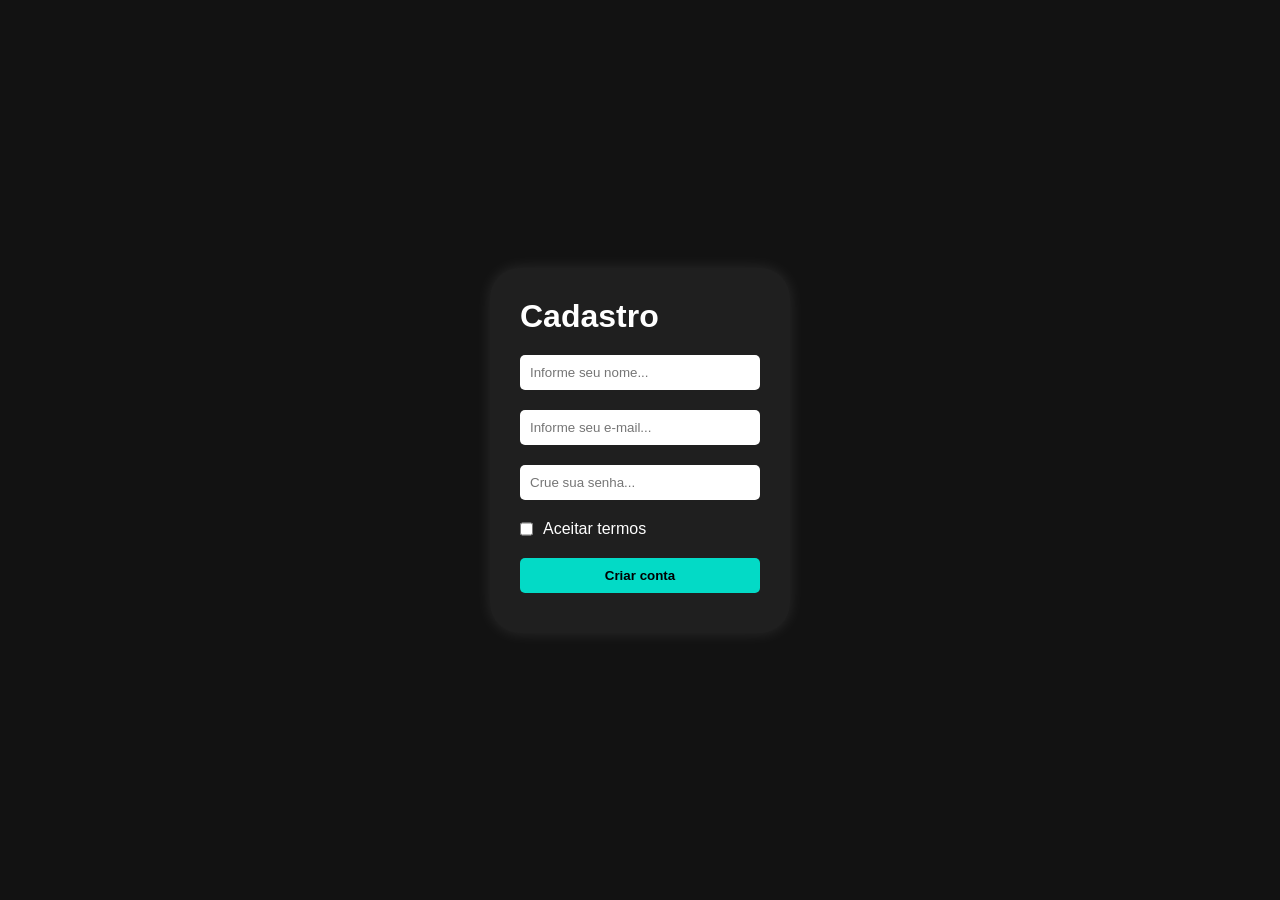
==== cadastro/cadastro.html @ cfc8d1a9 "Adicionado formulário de cadastro" ====
<!DOCTYPE html>
<html lang="pt-BR">
<head>
    <meta charset="UTF-8">
    <meta name="viewport" content="width=device-width, initial-scale=1.0">
    <title>Cadastro</title>
    <link rel="stylesheet" href="style.css">
</head>
<body>
    <div class="login-container">
        <h1>Cadastro</h1>
        <form id="registerForm">
            <input type="text" id="usuario" placeholder="Informe seu nome...">
            <input type="text" id="email" placeholder="Informe seu e-mail...">
            <input type="text" id="senha" placeholder="Crue sua senha...">
            <div class="termsCheck">
                <input type="checkbox" name="terms" id="terms">
                <label for="terms">Aceitar termos</label>
            </div>
            <button type="submit">Criar conta</button>
            <p id="mensagem"></p>
        </form>
    </div>
</body>
<script src="scriptCadastro.js"></script>
</html>
---- cadastro/style.css ----
*{
    margin: 0;
    padding: 0;

    box-sizing: border-box;
}

body{
    font-family: Arial, sans-serif;
    background-color: #121212;
    color: #fff;
    display: flex;
    justify-content: center;
    align-items: center;
    height: 100vh;
}

.login-container{
    background-color: #1f1f1f;
    padding: 30px;
    border-radius: 30px;
    box-shadow: 0 0 15px rgba(255, 255, 255, 0.1);
    width: 300px;

    input{
        width: 100%;
        margin-bottom: 20px;
        padding: 10px;
        border: none;
        border-radius: 5px;
    }
    
    input:nth-child(1){
        margin-top: 20px;
    }

    .termsCheck{
        display: inline-flex;
        gap: 10px;

        margin-bottom: 20px;

        input{
            margin: 0;
        }

        label{
            white-space: nowrap;
        }
    }
}

button{
    width: 100%;
    padding: 10px;
    background-color: #03dac6;
    color: #000;
    border: none;
    border-radius: 5px;
    font-weight: bold;
    cursor: pointer;
}

button:hover {
    background-color: #00bfa5;
}

#mensagem{
    margin-top: 10px;
    color: #ff5252;
    font-weight: bold;
}
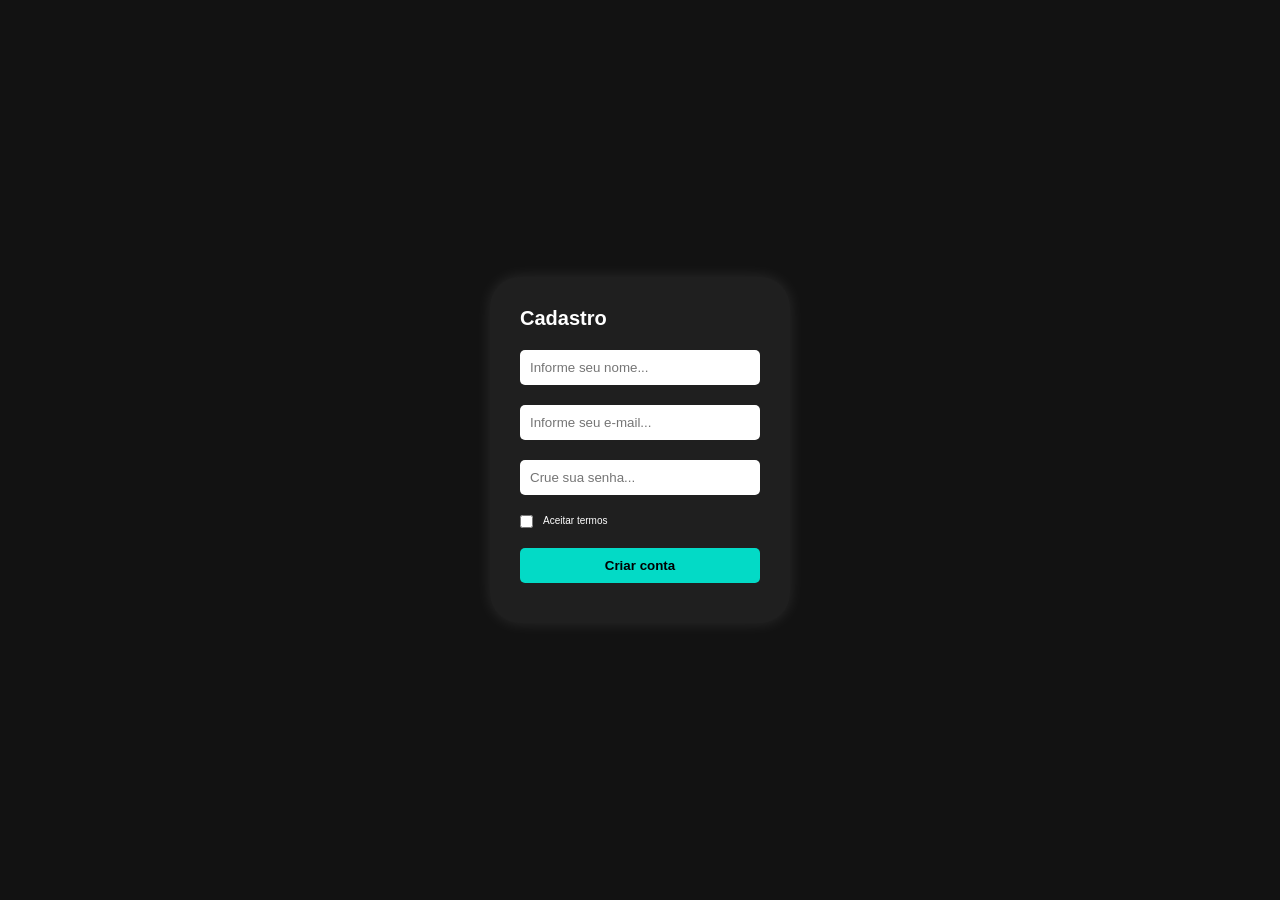
==== commit 07ad668c: "Adicionado estilização global" ====
--- a/cadastro/cadastro.html
+++ b/cadastro/cadastro.html
@@ -5,6 +5,7 @@
     <meta name="viewport" content="width=device-width, initial-scale=1.0">
     <title>Cadastro</title>
     <link rel="stylesheet" href="style.css">
+    <link rel="stylesheet" href="../global.css">
 </head>
 <body>
     <div class="login-container">
--- a/cadastro/style.css
+++ b/cadastro/style.css
@@ -17,28 +17,28 @@
 
 .login-container{
     background-color: #1f1f1f;
-    padding: 30px;
-    border-radius: 30px;
-    box-shadow: 0 0 15px rgba(255, 255, 255, 0.1);
-    width: 300px;
+    padding: 3rem;
+    border-radius: 3rem;
+    box-shadow: 0 0 1.5rem rgba(255, 255, 255, 0.1);
+    width: 30rem;
 
     input{
         width: 100%;
-        margin-bottom: 20px;
-        padding: 10px;
+        margin-bottom: 2rem;
+        padding: 1rem;
         border: none;
-        border-radius: 5px;
+        border-radius: .5rem;
     }
     
     input:nth-child(1){
-        margin-top: 20px;
+        margin-top: 2rem;
     }
 
     .termsCheck{
         display: inline-flex;
-        gap: 10px;
+        gap: 1rem;
 
-        margin-bottom: 20px;
+        margin-bottom: 2rem;
 
         input{
             margin: 0;
@@ -52,11 +52,11 @@
 
 button{
     width: 100%;
-    padding: 10px;
+    padding: 1rem;
     background-color: #03dac6;
     color: #000;
     border: none;
-    border-radius: 5px;
+    border-radius: .5rem;
     font-weight: bold;
     cursor: pointer;
 }
@@ -66,7 +66,7 @@
 }
 
 #mensagem{
-    margin-top: 10px;
+    margin-top: 1rem;
     color: #ff5252;
     font-weight: bold;
 }
--- a/global.css
+++ b/global.css
@@ -0,0 +1,10 @@
+:root {
+    font-size: 62.5%;
+}
+
+*{
+    margin: 0;
+    padding: 0;
+
+    box-sizing: border-box;
+}
